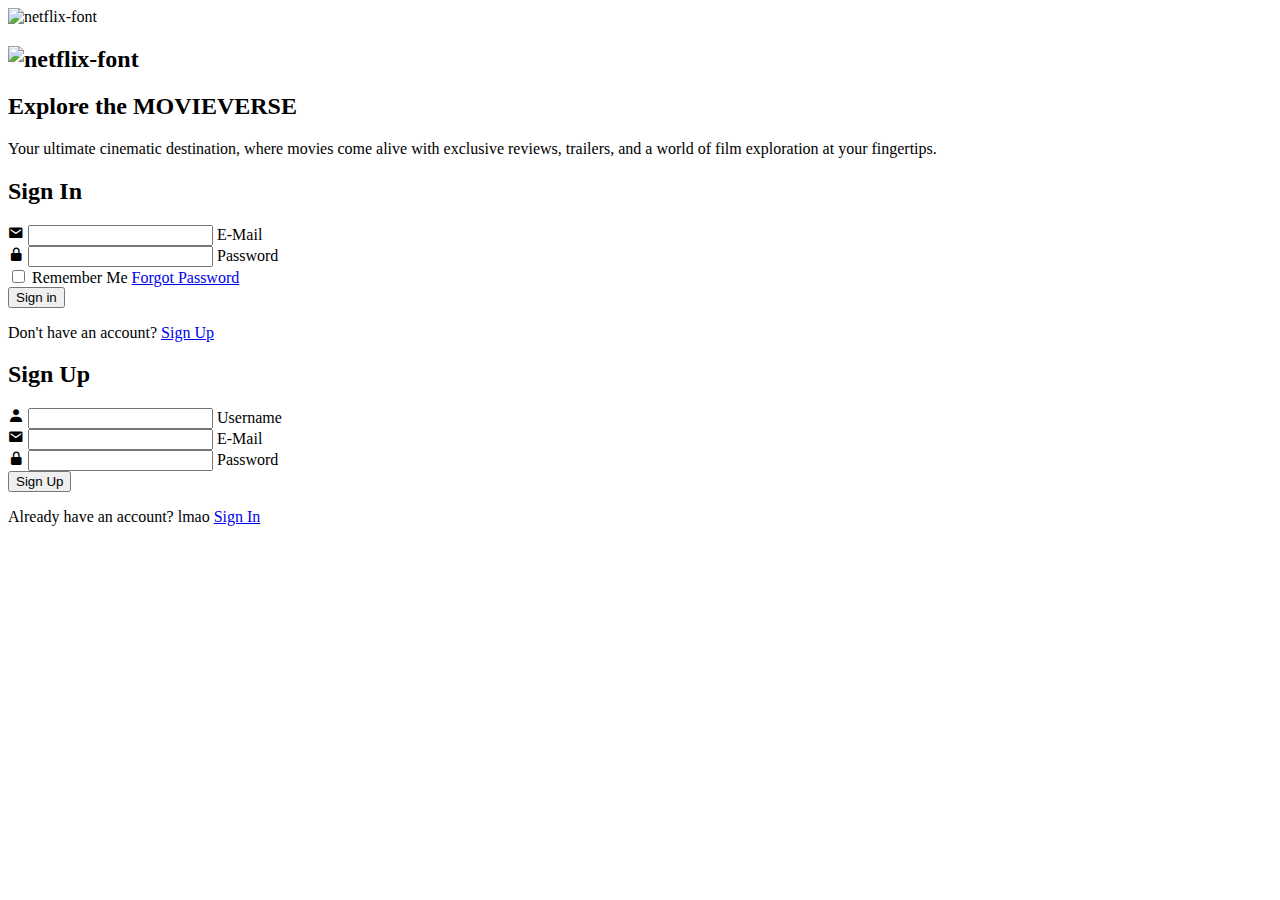
==== MOVIEVERSE/index.html @ 5e5a7c16 "Authentication and DB functionality added" ====
<!DOCTYPE html>
<html lang="en">
    <head>
        <title>
            Login Page
        </title>
        <meta charset="UTF-8">
        <meta http-equiv="X-UA-Compatible" content="IE=edge">
        <meta name="viewport" content="width=device-width, initial-scale=1.0">
        <link rel="stylesheet" type="text/css" href="loginDes.css">
        <link href='https://unpkg.com/boxicons@2.1.4/css/boxicons.min.css' rel='stylesheet'>
        <script src="https://kit.fontawesome.com/d7fc1ff908.js" crossorigin="anonymous"></script>
    </head>
    <body>
        <div class="background"></div>
        <header class="header">
            <img src="https://fontmeme.com/permalink/230629/c1238762aafc71818b137704cd530879.png" alt="netflix-font" >
        </header>

        <div class="container">
            <div class="content">

                <h2 class="logo">
                    <img src="https://fontmeme.com/permalink/230629/c1238762aafc71818b137704cd530879.png" alt="netflix-font" >
                </h2>

                <div class="text-sci">
                    <h2>
                        <span>Explore the MOVIEVERSE</span>
                    </h2>
                    <p>Your ultimate cinematic destination, where movies come alive with exclusive reviews, trailers, and a world of film exploration at your fingertips.</p>
                </div>
            </div>

            <div class="logreg-box">
                <div class="form-box login">
                    <form action="#">
                        <h2>Sign In</h2>

                        <div class="input-box">
                            <span class="icon">
                                <i class='bx bxs-envelope' ></i>
                            </span>
                            <input type="email" required>
                            <label>E-Mail</label>
                        </div>

                        <div class="input-box">
                            <span class="icon">
                                <i class='bx bxs-lock-alt' ></i>
                            </span>
                            <input type="password" required>
                            <label>Password</label>
                        </div>

                        <div class="remember-forgot">
                            <label>
                                <input type="checkbox">
                                Remember Me
                            </label>
                            <a href="#">Forgot Password</a>
                        </div>

                        <a href="moviewebsite.html">
                            <button type="button"  class="btn">Sign in</button>
                        </a>
                        
                        <div class="login-register">
                            <p>Don't have an account?
                                <a href="#" class="register-link">Sign Up </a>
                            </p>
                        </div>
                    </form>
                </div>


                <div class="form-box register">
                    <form action="#">
                        <h2>Sign Up</h2>

                        <div class="input-box">
                            <span class="icon">
                                <i class='bx bxs-user' ></i>
                            </span>
                            <input type="text" id="username" name="username" required>
                            <label>Username</label>
                        </div>

                        <div class="input-box">
                            <span class="icon">
                                <i class='bx bxs-envelope' ></i>
                            </span>
                            <input type="email" id="email" name="email" required>
                            <label>E-Mail</label>
                        </div>

                        <div class="input-box">
                            <span class="icon">
                                <i class='bx bxs-lock-alt' ></i>
                            </span>
                            <input type="password" id="password" name="password" required>
                            <label>Password</label>
                        </div>
                            <a href = "moviewebsite.html">
                                <button type="submit" id='SignUp' class="btn">Sign Up</button>
                            </a>    

                        <div class="login-register">
                            <p>Already have an account? lmao
                                <a href="#" class="login-link">Sign In </a>
                            </p>
                        </div>
                    </form>
                </div>
            </div>
        </div>

        <script type="text/javascript" src="loginEffects.js"></script>
    </body>

    <!-- FireBase stuff -->
    <script type="module">
        // Import the functions you need from the SDKs you need
        import { initializeApp } from "https://www.gstatic.com/firebasejs/10.4.0/firebase-app.js";
        import { getDatabase, set, ref } from "https://www.gstatic.com/firebasejs/10.4.0/firebase-database.js";
        import { getAuth, createUserWithEmailAndPassword } from "https://www.gstatic.com/firebasejs/10.4.0/firebase-auth.js";


        // TODO: Add SDKs for Firebase products that you want to use
        // https://firebase.google.com/docs/web/setup#available-libraries
      
        // Your web app's Firebase configuration
        const firebaseConfig = {
          apiKey: "AIzaSyBiWAcVJ-hO2ZoQ5Vfbm5GoD87rhHL392s",
          authDomain: "movieverse-61fd3.firebaseapp.com",
          databaseURL: "https://movieverse-61fd3-default-rtdb.asia-southeast1.firebasedatabase.app",
          projectId: "movieverse-61fd3",
          storageBucket: "movieverse-61fd3.appspot.com",
          messagingSenderId: "805075847178",
          appId: "1:805075847178:web:87af2769b486c151fe37f3"
        };
      
        // Initialize Firebase
        const app = initializeApp(firebaseConfig);
        const database = getDatabase(app);
        const auth = getAuth();
        const signUpButton = document.getElementById('SignUp');

        signUpButton.addEventListener('click',(e) => {
            e.preventDefault();

            var email = document.getElementById('email').value;
            var password = document.getElementById('password').value;
            var username = document.getElementById('username').value;


            createUserWithEmailAndPassword(auth, email, password)
                .then((userCredential) => {
                    // Signed in 
                    const user = userCredential.user;

                    set(ref(database, 'users/' + user.uid), {
                        username : username,
                        email: email
                    });   

                    alert('User created!');
                    // ...
                    
                })
                .catch((error) => {
                    const errorCode = error.code;
                    const errorMessage = error.message;
                    // ..
                    alert(errorMessage);
                });        
        })

      </script>


</html>
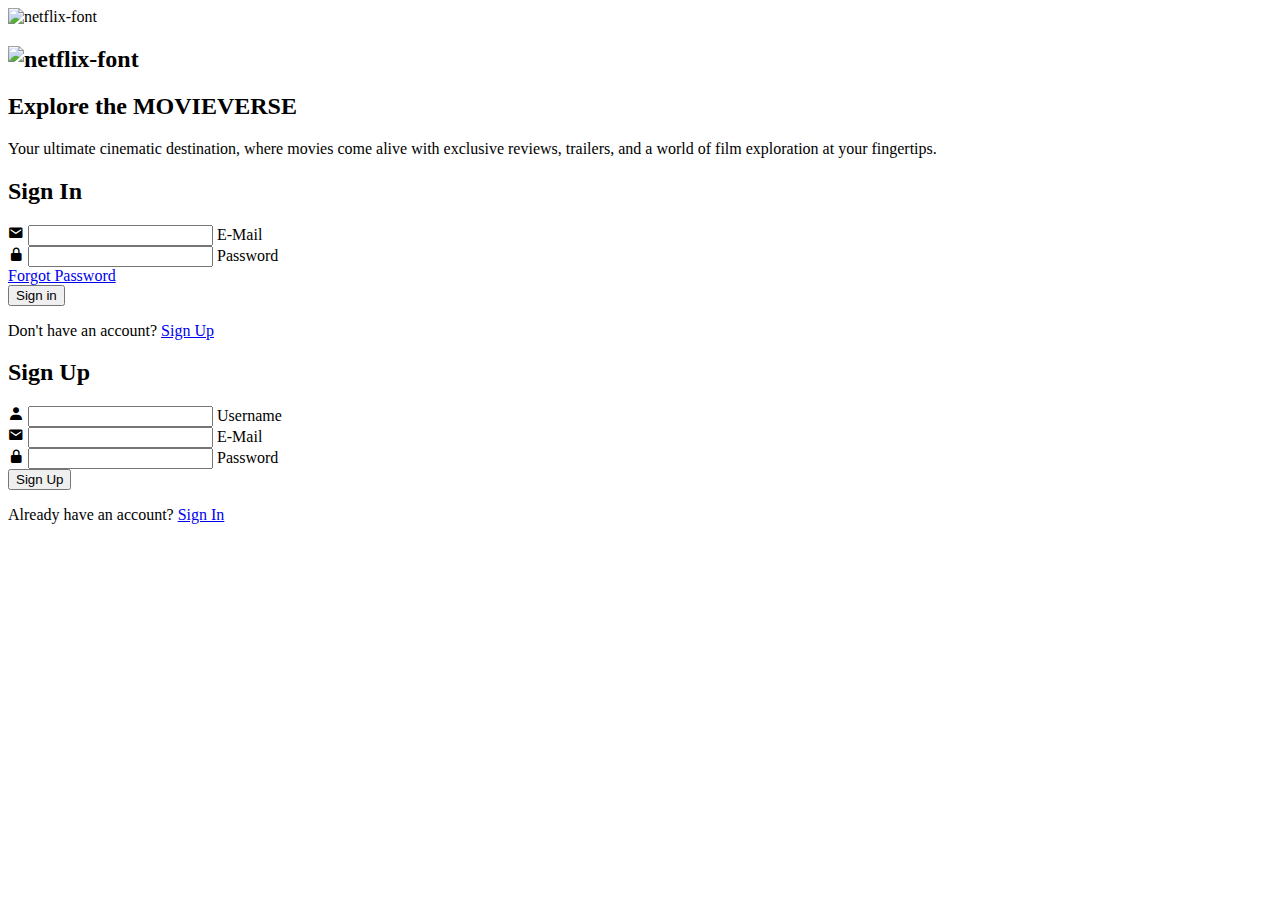
==== commit c33a3c7f: "Added Sign In functionality" ====
--- a/MOVIEVERSE/index.html
+++ b/MOVIEVERSE/index.html
@@ -41,7 +41,7 @@
                             <span class="icon">
                                 <i class='bx bxs-envelope' ></i>
                             </span>
-                            <input type="email" required>
+                            <input type="email" id="mail" required>
                             <label>E-Mail</label>
                         </div>
 
@@ -49,21 +49,16 @@
                             <span class="icon">
                                 <i class='bx bxs-lock-alt' ></i>
                             </span>
-                            <input type="password" required>
+                            <input type="password" id="pass" required>
                             <label>Password</label>
                         </div>
 
                         <div class="remember-forgot">
-                            <label>
-                                <input type="checkbox">
-                                Remember Me
-                            </label>
                             <a href="#">Forgot Password</a>
                         </div>
 
-                        <a href="moviewebsite.html">
-                            <button type="button"  class="btn">Sign in</button>
-                        </a>
+                        <button type="submit" id="login" class="btn">Sign in</button>
+
                         
                         <div class="login-register">
                             <p>Don't have an account?
@@ -106,7 +101,7 @@
                             </a>    
 
                         <div class="login-register">
-                            <p>Already have an account? lmao
+                            <p>Already have an account?
                                 <a href="#" class="login-link">Sign In </a>
                             </p>
                         </div>
@@ -122,8 +117,8 @@
     <script type="module">
         // Import the functions you need from the SDKs you need
         import { initializeApp } from "https://www.gstatic.com/firebasejs/10.4.0/firebase-app.js";
-        import { getDatabase, set, ref } from "https://www.gstatic.com/firebasejs/10.4.0/firebase-database.js";
-        import { getAuth, createUserWithEmailAndPassword } from "https://www.gstatic.com/firebasejs/10.4.0/firebase-auth.js";
+        import { getDatabase, set, ref, update } from "https://www.gstatic.com/firebasejs/10.4.0/firebase-database.js";
+        import { getAuth, createUserWithEmailAndPassword, signInWithEmailAndPassword } from "https://www.gstatic.com/firebasejs/10.4.0/firebase-auth.js";
 
 
         // TODO: Add SDKs for Firebase products that you want to use
@@ -145,6 +140,7 @@
         const database = getDatabase(app);
         const auth = getAuth();
         const signUpButton = document.getElementById('SignUp');
+        const logregBox = document.querySelector('.logreg-box');
 
         signUpButton.addEventListener('click',(e) => {
             e.preventDefault();
@@ -153,6 +149,13 @@
             var password = document.getElementById('password').value;
             var username = document.getElementById('username').value;
 
+            // Email validation using a regular expression
+            const emailRegex = /^[A-Za-z0-9+_.-]+@(.+)$/;
+
+            if (!email.match(emailRegex)) {
+                alert('Invalid email format. Please enter a valid email address.');
+                return; // Prevent further execution
+            }
 
             createUserWithEmailAndPassword(auth, email, password)
                 .then((userCredential) => {
@@ -161,10 +164,12 @@
 
                     set(ref(database, 'users/' + user.uid), {
                         username : username,
-                        email: email
+                        email: email,
+                        password : password
                     });   
 
                     alert('User created!');
+                    logregBox.classList.remove('active');
                     // ...
                     
                 })
@@ -173,9 +178,47 @@
                     const errorMessage = error.message;
                     // ..
                     alert(errorMessage);
+
                 });        
         })
 
+        login.addEventListener('click', (e) => {
+    e.preventDefault();
+
+    const dt = new Date();
+
+    var email = document.getElementById('mail').value;
+    var password = document.getElementById('pass').value;
+
+    // Email validation using a regular expression
+    const emailRegex = /^[A-Za-z0-9+_.-]+@(.+)$/;
+
+    if (!email.match(emailRegex)) {
+        alert('Invalid email format. Please enter a valid email address.');
+        return; // Prevent further execution
+    }
+
+    signInWithEmailAndPassword(auth, email, password)
+        .then((userCredential) => {
+            // Signed in 
+            const user = userCredential.user;
+            alert('Login in Succesfull!');
+
+            update(ref(database, 'users/' + user.uid), {
+                last_login: dt
+            });
+
+            // Redirect to the desired page
+            window.location.href = "moviewebsite.html";
+        })
+        .catch((error) => {
+            const errorCode = error.code;
+            const errorMessage = error.message;
+            alert('Invalid UserName or Password!');
+        });
+});
+
+
       </script>
 
 
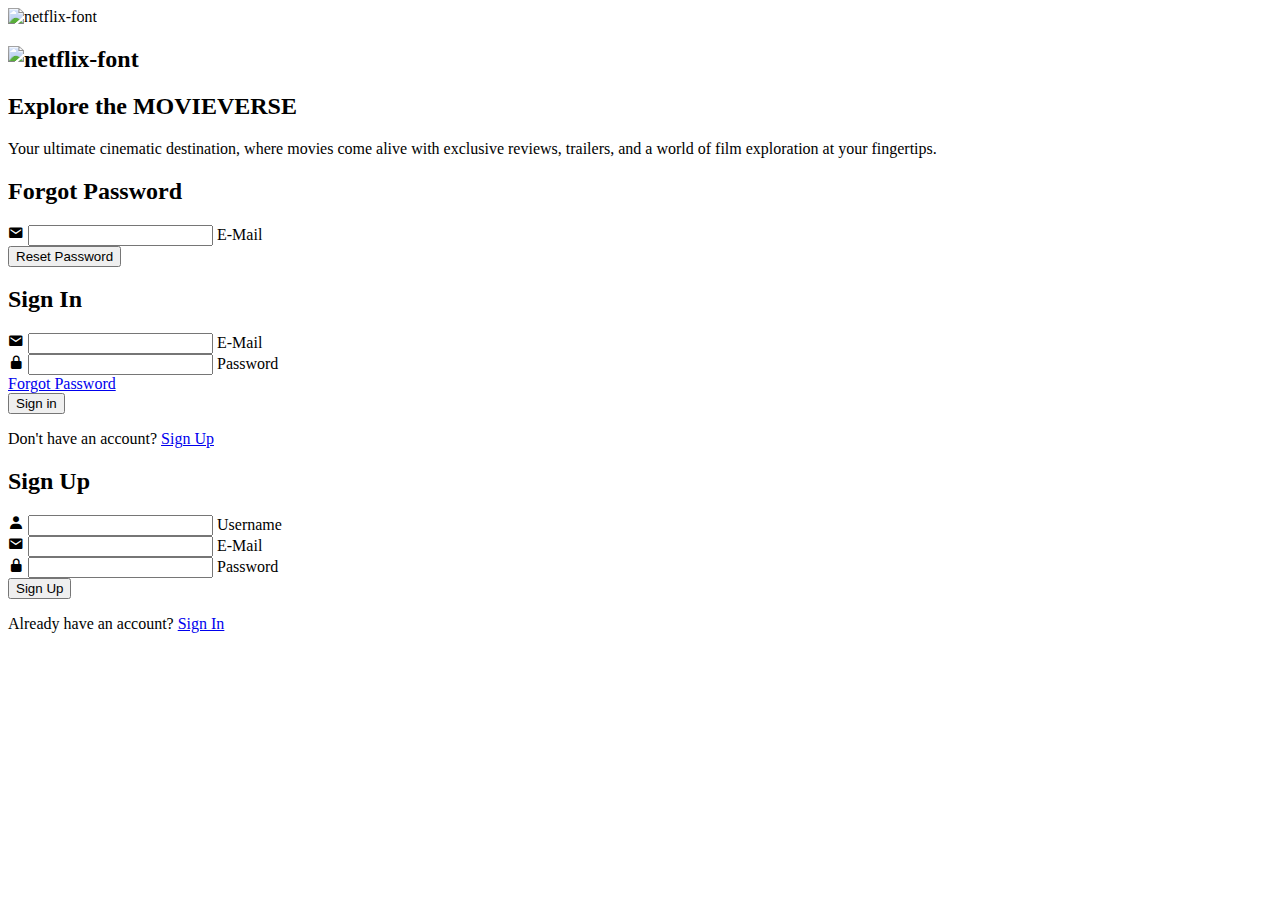
==== commit 1609d26d: "Minor fix" ====
--- a/MOVIEVERSE/index.html
+++ b/MOVIEVERSE/index.html
@@ -32,6 +32,25 @@
                 </div>
             </div>
 
+            <div class="forgor-box"> 
+                <div class="forgot-password form">
+                    <form action="#">
+                        <h2>Forgot Password</h2>
+
+                        <div class="input-box-forgor">
+                            <span class="icon">
+                                <i class='bx bxs-envelope' ></i>
+                            </span>
+                            <input type="email" id="forgor_email" name="email" required>
+                            <label>E-Mail</label>
+                        </div>
+
+                        <button type="submit" id="forgotPass" class="btn">Reset Password</button>
+
+                    </form>
+                </div>
+            </div>
+
             <div class="logreg-box">
                 <div class="form-box login">
                     <form action="#">
@@ -53,8 +72,8 @@
                             <label>Password</label>
                         </div>
 
-                        <div class="remember-forgot">
-                            <a href="#">Forgot Password</a>
+                        <div>
+                            <a href="#" class="remember-forgot" >Forgot Password</a>
                         </div>
 
                         <button type="submit" id="login" class="btn">Sign in</button>
@@ -68,7 +87,6 @@
                     </form>
                 </div>
 
-
                 <div class="form-box register">
                     <form action="#">
                         <h2>Sign Up</h2>
@@ -118,7 +136,7 @@
         // Import the functions you need from the SDKs you need
         import { initializeApp } from "https://www.gstatic.com/firebasejs/10.4.0/firebase-app.js";
         import { getDatabase, set, ref, update } from "https://www.gstatic.com/firebasejs/10.4.0/firebase-database.js";
-        import { getAuth, createUserWithEmailAndPassword, signInWithEmailAndPassword } from "https://www.gstatic.com/firebasejs/10.4.0/firebase-auth.js";
+        import { getAuth, createUserWithEmailAndPassword, signInWithEmailAndPassword, sendPasswordResetEmail } from "https://www.gstatic.com/firebasejs/10.4.0/firebase-auth.js";
 
 
         // TODO: Add SDKs for Firebase products that you want to use
@@ -182,41 +200,66 @@
                 });        
         })
 
-        login.addEventListener('click', (e) => {
-    e.preventDefault();
-
-    const dt = new Date();
-
-    var email = document.getElementById('mail').value;
-    var password = document.getElementById('pass').value;
-
-    // Email validation using a regular expression
-    const emailRegex = /^[A-Za-z0-9+_.-]+@(.+)$/;
-
-    if (!email.match(emailRegex)) {
-        alert('Invalid email format. Please enter a valid email address.');
-        return; // Prevent further execution
-    }
-
-    signInWithEmailAndPassword(auth, email, password)
-        .then((userCredential) => {
-            // Signed in 
-            const user = userCredential.user;
-            alert('Login in Succesfull!');
-
-            update(ref(database, 'users/' + user.uid), {
-                last_login: dt
+    login.addEventListener('click', (e) => {
+        e.preventDefault();
+
+        var email = document.getElementById('mail').value;
+        var password = document.getElementById('pass').value;
+
+        // Email validation using a regular expression
+        const emailRegex = /^[A-Za-z0-9+_.-]+@(.+)$/;
+
+        if (!email.match(emailRegex)) {
+            alert('Invalid email format. Please enter a valid email address.');
+            return; // Prevent further execution
+        }
+
+        signInWithEmailAndPassword(auth, email, password)
+            .then((userCredential) => {
+                // Signed in 
+                const user = userCredential.user;
+                alert('Login in Succesfull!');
+
+                const dt = new Date();
+
+                update(ref(database, 'users/' + user.uid), {
+                    password : password,
+                    last_login: dt
+                });
+
+                // Redirect to the desired page
+                window.location.href = "moviewebsite.html";
+            })
+            .catch((error) => {
+                const errorCode = error.code;
+                const errorMessage = error.message;
+                alert('Invalid UserName or Password!');
             });
-
-            // Redirect to the desired page
-            window.location.href = "moviewebsite.html";
-        })
-        .catch((error) => {
-            const errorCode = error.code;
-            const errorMessage = error.message;
-            alert('Invalid UserName or Password!');
         });
-});
+
+        forgotPass.addEventListener('click', (e) => {
+            e.preventDefault();
+
+            var email = document.getElementById('forgor_email').value;
+
+            sendPasswordResetEmail(auth, email)
+                .then(() => {
+                    alert('Resent link sent!');
+                    // Password reset email sent!
+                    // ..
+
+                    window.location.href = "index.html";
+                })
+                .catch((error) => {
+                    const errorCode = error.code;
+                    const errorMessage = error.message;
+                    alert(errorMessage);
+                    // ..
+                });
+
+        });
+
+
 
 
       </script>
